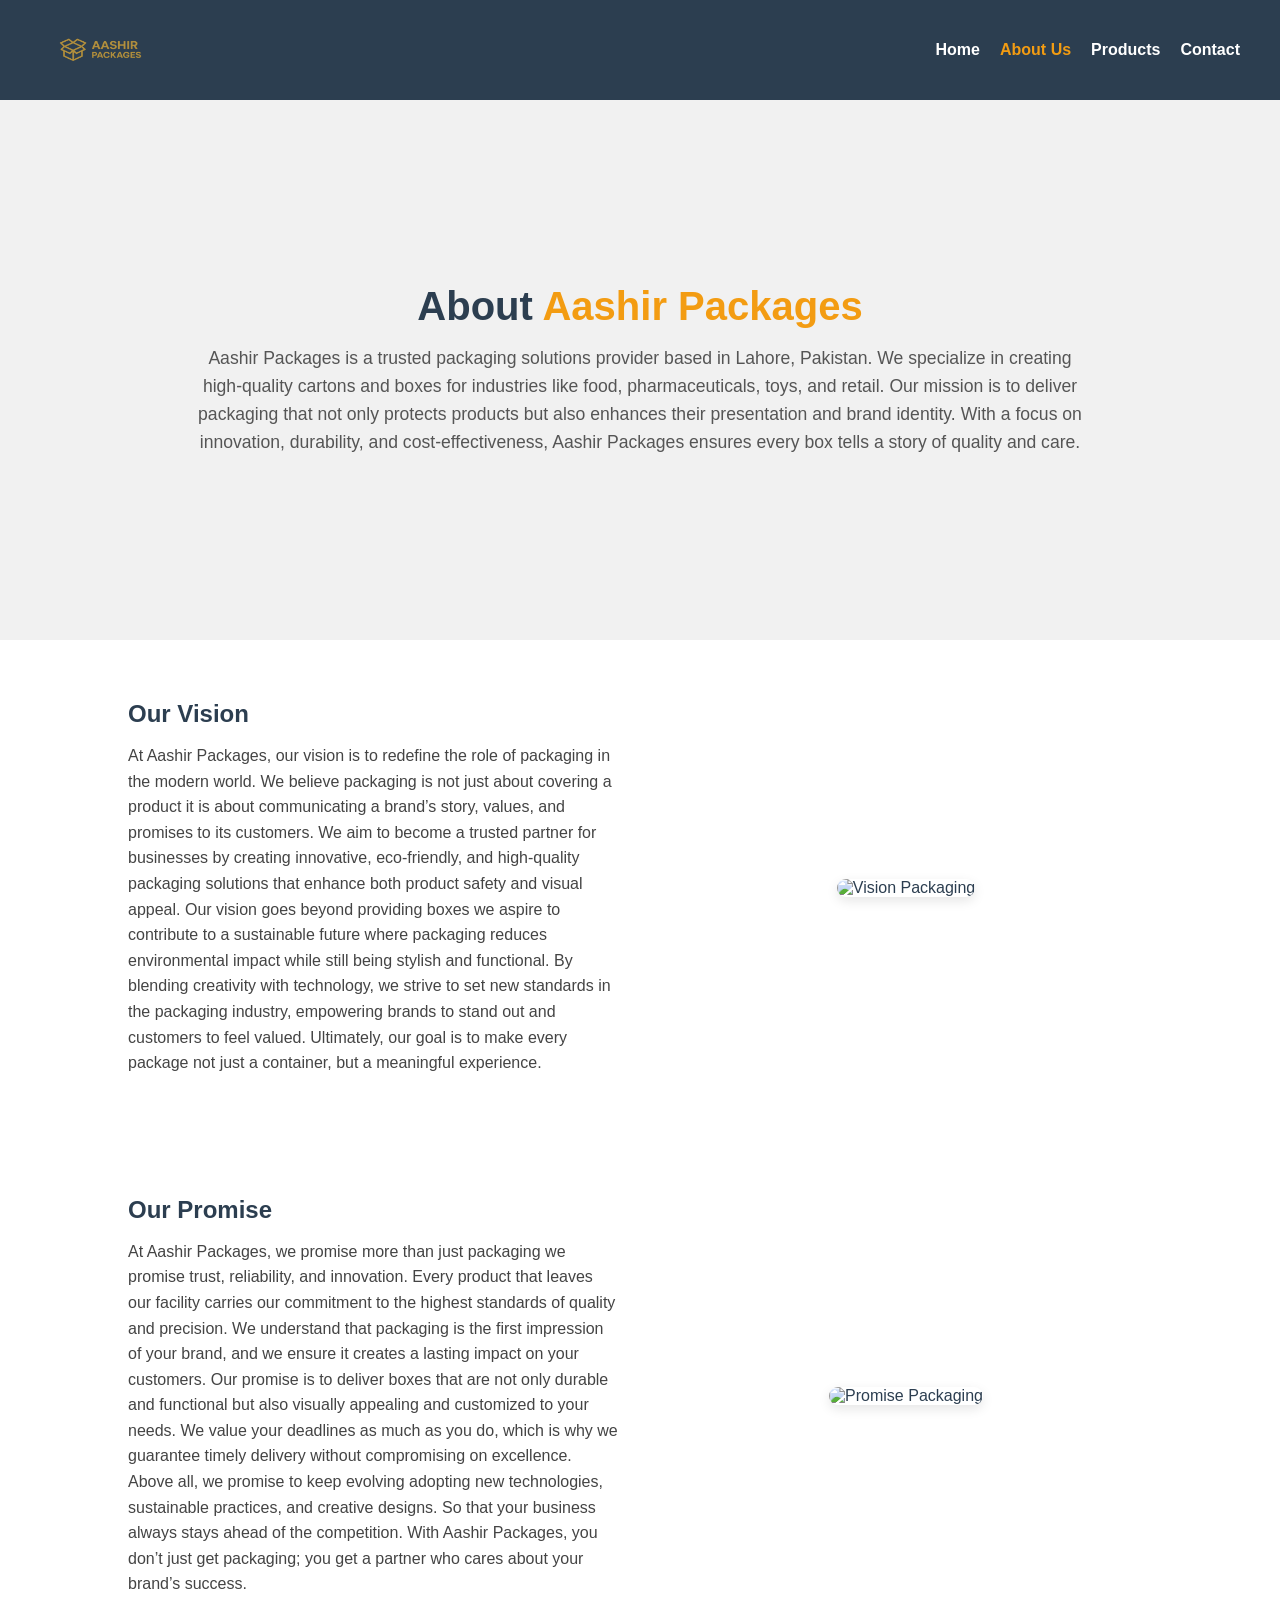
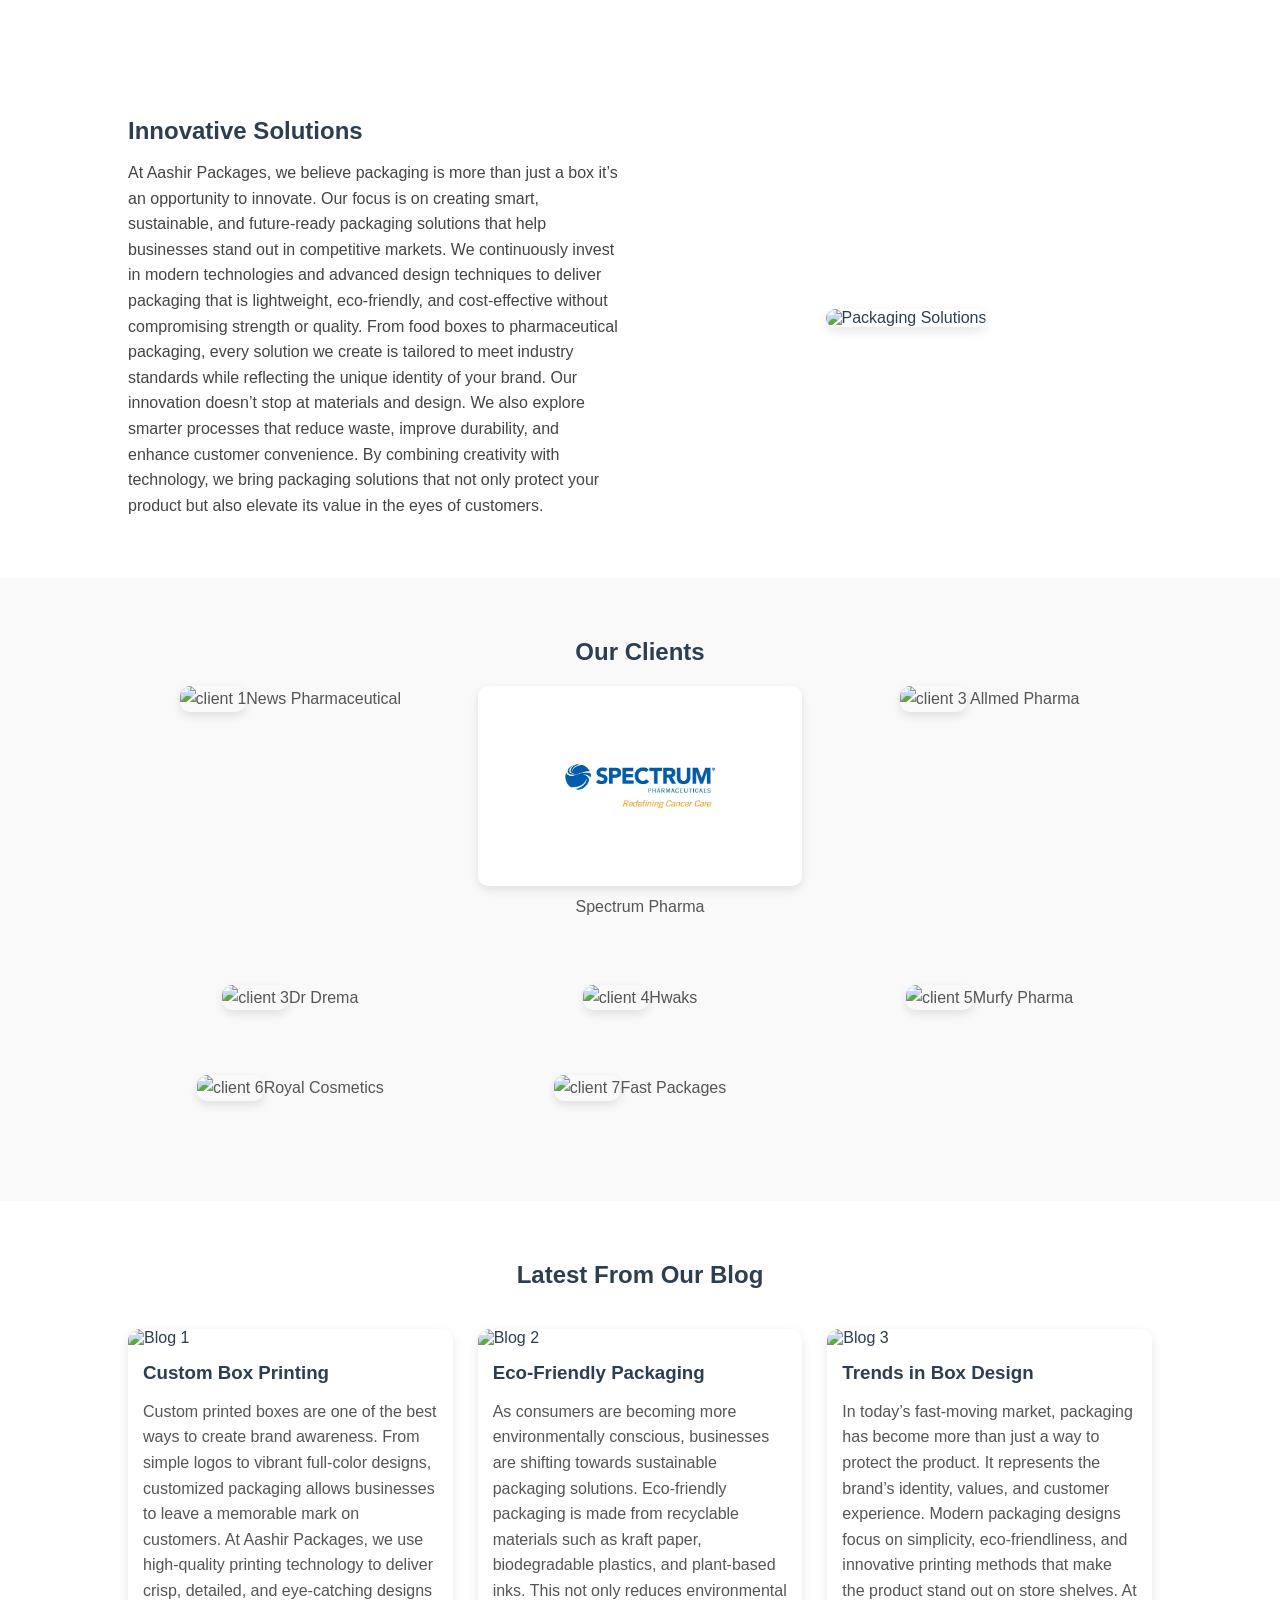
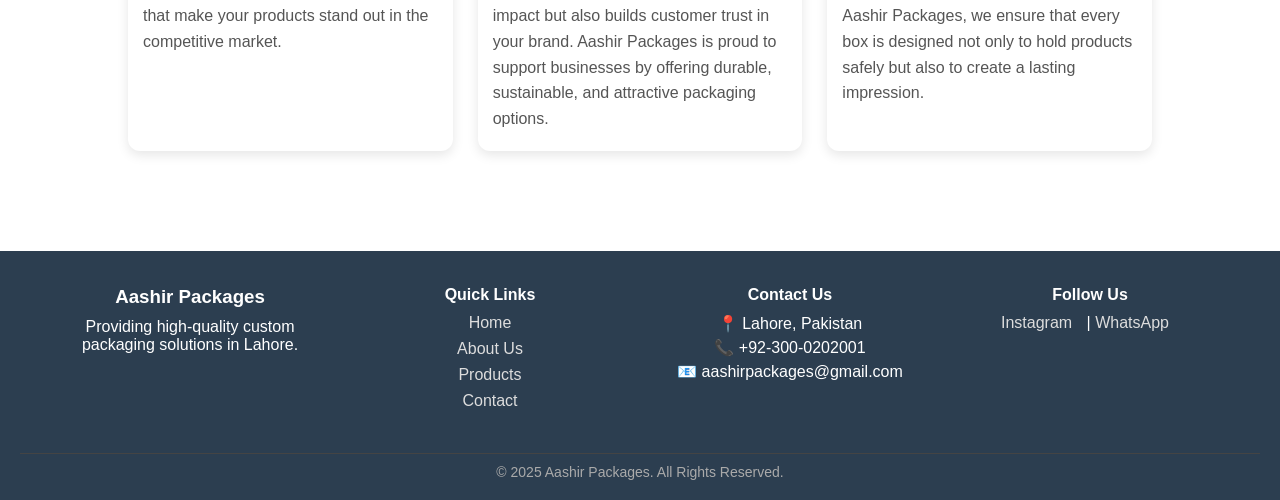
==== about.html @ b2165965 "Add files via upload" ====
<!DOCTYPE html>
<html lang="en">
<head>
  <meta charset="UTF-8">
  <meta name="viewport" content="width=device-width, initial-scale=1.0">
  <title>About Us - Aashir Packages</title>
  <link rel="stylesheet" href="index.html">
  <link rel="stylesheet" href="about.css">
</head>
<body>

  <!-- Navbar (reuse from home) -->
  <header class="navbar">
      <img src="Aashir Packages Logo Design.png" alt="Aashir Packages Logo" class="logo">
      <nav>
          <ul>
              <li><a href="index.html">Home</a></li>
              <li><a href="about.html" class="active">About Us</a></li>
              <li><a href="products.html">Products</a></li>
              <li><a href="contact.html">Contact</a></li>
          </ul>
      </nav>
  </header>

  <!-- About Us Banner -->
  <section class="about-banner">
      <h1>About <span>Aashir Packages</span></h1>
      <p>Aashir Packages is a trusted packaging solutions provider based in Lahore, Pakistan. We specialize in creating high-quality cartons and boxes for industries like food, pharmaceuticals, toys, and retail. Our mission is to deliver packaging that not only protects products but also enhances their presentation and brand identity.

With a focus on innovation, durability, and cost-effectiveness, Aashir Packages ensures every box tells a story of quality and care.</p>
  </section>

  <!-- Vision -->
  <section class="about-section">
      <div class="text">
          <h2>Our Vision</h2>
          <p>
            At Aashir Packages, our vision is to redefine the role of packaging in the modern world. We believe packaging is not just about covering a product it is about communicating a brand’s story, values, and promises to its customers. We aim to become a trusted partner for businesses by creating innovative, eco-friendly, and high-quality packaging solutions that enhance both product safety and visual appeal.

Our vision goes beyond providing boxes we aspire to contribute to a sustainable future where packaging reduces environmental impact while still being stylish and functional. By blending creativity with technology, we strive to set new standards in the packaging industry, empowering brands to stand out and customers to feel valued. Ultimately, our goal is to make every package not just a container, but a meaningful experience.
          </p>
      </div>
      <div class="image">
          <img src="https://images.unsplash.com/photo-1624137527136-66e631bdaa0e?w=600&auto=format&fit=crop&q=60&ixlib=rb-4.1.0&ixid=M3wxMjA3fDB8MHxzZWFyY2h8Mnx8Y2FydG9uc3xlbnwwfHwwfHx8MA%3D%3D" alt="Vision Packaging">
      </div>
  </section>

  <!-- Packaging Promise -->
  <section class="about-section reverse">
      <div class="image">
          <img src="https://plus.unsplash.com/premium_photo-1732212205909-b445f958d89f?w=600&auto=format&fit=crop&q=60&ixlib=rb-4.1.0&ixid=M3wxMjA3fDB8MHxzZWFyY2h8NXx8cHJvbWlzZWQlMjBwYWNrYWdlc3xlbnwwfHwwfHx8MA%3D%3D" alt="Promise Packaging">
      </div>
      <div class="text">
          <h2>Our Promise</h2>
          <p>
          At Aashir Packages, we promise more than just packaging we promise trust, reliability, and innovation. Every product that leaves our facility carries our commitment to the highest standards of quality and precision. We understand that packaging is the first impression of your brand, and we ensure it creates a lasting impact on your customers.

Our promise is to deliver boxes that are not only durable and functional but also visually appealing and customized to your needs. We value your deadlines as much as you do, which is why we guarantee timely delivery without compromising on excellence.

Above all, we promise to keep evolving  adopting new technologies, sustainable practices, and creative designs. So that your business always stays ahead of the competition. With Aashir Packages, you don’t just get packaging; you get a partner who cares about your brand’s success.
          </p>
      </div>
  </section>

  <!-- Solutions -->
  <section class="about-section">
      <div class="text">
          <h2>Innovative Solutions</h2>
          <p>
          At Aashir Packages, we believe packaging is more than just a box it’s an opportunity to innovate. Our focus is on creating smart, sustainable, and future-ready packaging solutions that help businesses stand out in competitive markets.

We continuously invest in modern technologies and advanced design techniques to deliver packaging that is lightweight, eco-friendly, and cost-effective without compromising strength or quality. From food boxes to pharmaceutical packaging, every solution we create is tailored to meet industry standards while reflecting the unique identity of your brand.

Our innovation doesn’t stop at materials and design. We also explore smarter processes that reduce waste, improve durability, and enhance customer convenience. By combining creativity with technology, we bring packaging solutions that not only protect your product but also elevate its value in the eyes of customers.
          </p>
      </div>
      <div class="image">
          <img src="https://plus.unsplash.com/premium_photo-1679858782272-8ee1ba3d4c12?w=600&auto=format&fit=crop&q=60&ixlib=rb-4.1.0&ixid=M3wxMjA3fDB8MHxzZWFyY2h8MXx8Y2FydG9uJTIwYm94ZXN8ZW58MHx8MHx8fDA%3D" alt="Packaging Solutions">
      </div>
  </section>

  <!-- Clients -->
   <section class="about-clients">
      <h2>Our Clients</h2>
      <div class="client-gallery">
            <p><img src="https://lh3.googleusercontent.com/p/AF1QipMiYUg4eE0lXgokO6p1eA0meIdqXmVjiLqwVqsP=s1360-w1360-h1020-rw" alt="client 1">News Pharmaceutical</p>
            <p> <img src="Spectrum-Pharmaceuticals.jpg" alt="client 2"> Spectrum Pharma</p>
            <p> <img src="https://www.allmed.com.pk/allmed-main/btn-1.png" alt="client 3"> Allmed Pharma </p>
            <p> <img src="https://encrypted-tbn0.gstatic.com/images?q=tbn:ANd9GcT8JQiqAJf7-f6ezBRCUidIs2_AaG_Sb95Cfg&s" alt="client 3">Dr Drema</p>
            <p><img src="https://www.sportsheads.com.au/cdn/shop/files/HawthornHawksAFLLargeHead_Logo.jpg?v=1744626499&width=1520" alt="client 4">Hwaks</p>
            <p><img src="https://encrypted-tbn0.gstatic.com/images?q=tbn:ANd9GcRpMY1TXHy8_W752grbyH0KKWX_xX8ch2DWVw&s" alt="client 5">Murfy Pharma</p>
            <p><img src="https://encrypted-tbn0.gstatic.com/images?q=tbn:ANd9GcSxS3Fkta7bb0xxaWMVrRA8tNqjVVpnNU0bTw&s" alt="client 6">Royal Cosmetics</p>
            <p><img src="https://img.freepik.com/premium-vector/fast-delivery-package-logo-template-design_798852-89.jpg" alt="client 7">Fast Packages</p>
      </div>
  </section>

  <!-- Blogs -->
  <section class="about-blogs">
      <h2>Latest From Our Blog</h2>
      <div class="blog-cards">
          <div class="blog-card">
              <img src="https://cdn.pixabay.com/photo/2022/08/25/05/30/printing-7409320_1280.jpg" alt="Blog 1">
              <h3>Custom Box Printing</h3>
              <p>Custom printed boxes are one of the best ways to create brand awareness. From simple logos to vibrant full-color designs, customized packaging allows businesses to leave a memorable mark on customers. At Aashir Packages, we use high-quality printing technology to deliver crisp, detailed, and eye-catching designs that make your products stand out in the competitive market.</p>
          </div>
          <div class="blog-card">
              <img src="https://boxwala.pk/wp-content/uploads/2024/09/Boxes.webp" alt="Blog 2">
              <h3>Eco-Friendly Packaging</h3>
              <p>As consumers are becoming more environmentally conscious, businesses are shifting towards sustainable packaging solutions. Eco-friendly packaging is made from recyclable materials such as kraft paper, biodegradable plastics, and plant-based inks. This not only reduces environmental impact but also builds customer trust in your brand. Aashir Packages is proud to support businesses by offering durable, sustainable, and attractive packaging options.</p>
          </div>
          <div class="blog-card">
              <img src=https://boxwala.pk/wp-content/uploads/2024/09/measuring.webp" alt="Blog 3">
              <h3>Trends in Box Design</h3>
              <p>In today’s fast-moving market, packaging has become more than just a way to protect the product. It represents the brand’s identity, values, and customer experience. Modern packaging designs focus on simplicity, eco-friendliness, and innovative printing methods that make the product stand out on store shelves. At Aashir Packages, we ensure that every box is designed not only to hold products safely but also to create a lasting impression.</p>
          </div>
      </div>
  </section>

   <footer>
  <div class="footer-container">
    <!-- About -->
    <div class="footer-about">
      <h3>Aashir Packages</h3>
      <p>Providing high-quality custom packaging solutions in Lahore.</p>
    </div>

    <!-- Quick Links -->
    <div class="footer-links">
      <h4>Quick Links</h4>
      <ul>
        <li><a href="index.html">Home</a></li>
        <li><a href="about.html">About Us</a></li>
        <li><a href="products.html">Products</a></li>
        <li><a href="contact.html">Contact</a></li>
      </ul>
    </div>

    <!-- Contact Info -->
    <div class="footer-contact"> 
  <h4>Contact Us</h4>
  <p>📍 Lahore, Pakistan</p>
<p>📞 <a href="tel:+923000202001">+92-300-0202001</a></p>
<p>📧 <a href="mailto:aashirpackages@gmail.com">aashirpackages@gmail.com</a></p>
</div>


    <!-- Social Media -->
    <div class="footer-social">
  <h4>Follow Us</h4>
  <a href="https://instagram.com/aashirpackages_14" target="_blank">Instagram</a> |
  <a href="https://wa.me/923000202001" target="_blank">WhatsApp</a>
</div>

  </div>

  <!-- Bottom Line -->
  <p class="footer-bottom">&copy; 2025 Aashir Packages. All Rights Reserved.</p>
</footer>

</body>
</html>
---- about.css ----
/* General */
body {
    margin: 0;
    font-family: Arial, sans-serif;
    color: #2C3E50;
}
/* Navbar */
.navbar {
    display: flex;
    justify-content: space-between;
    align-items: center;
    padding: 15px 50px;
    background-color: #2C3E50;
    position: sticky;
    top: 0;
    z-index: 1000;
}

.logo {
    width: 120px;
}

.navbar ul {
    list-style: none;
    display: flex;
    gap: 25px;
}

.navbar a {
    color: white;
    text-decoration: none;
    font-weight: bold;
}

.navbar a.active {
    color: #FFD700;
}

/* Banner */
.about-banner {
    background: url("https://images.unsplash.com/photo-1700165644892-3dd6b67b25bc?w=600&auto=format&fit=crop&q=60&ixlib=rb-4.1.0&ixid=M3wxMjA3fDB8MHxzZWFyY2h8Mnx8Ym94ZXN8ZW58MHx8MHx8fDA%3D") no-repeat center center/cover;
    height: 60vh;
    display: flex;
    flex-direction: column;
    justify-content: center;
    align-items: center;
    text-align: center;
    color: white;
    padding-top: 80px;
}

.about-banner h1 {
    font-size: 3rem;
}

.about-banner span {
    color: #FFD700;
}

/* General Reset */
* {
  margin: 0;
  padding: 0;
  box-sizing: border-box;
}

/* Navbar */
.navbar {
  display: flex;
  justify-content: space-between;
  align-items: center;
  background-color: #2c3e50;
  padding: 15px 40px;
  position: sticky;
  top: 0;
  z-index: 1000;
}

.navbar .logo {
  height: 70px; /* Bigger logo */
}

.navbar nav ul {
  list-style: none;
  display: flex;
  gap: 20px;
}

.navbar nav ul li a {
  text-decoration: none;
  color: white;
  font-weight: bold;
  transition: color 0.3s;
}

.navbar nav ul li a:hover,
.navbar nav ul li a.active {
  color: #f39c12;
}

/* About Banner */
.about-banner {
  text-align: center;
  background: #f1f1f1;
  padding: 60px 20px;
}

.about-banner h1 {
  font-size: 2.5rem;
  margin-bottom: 15px;
  color: #2c3e50;
}

.about-banner span {
  color: #f39c12;
}

.about-banner p {
  font-size: 1.1rem;
  color: #555;
  max-width: 900px;
  margin: 0 auto;
  line-height: 1.6;
}

/* About Sections */
.about-section {
  display: flex;
  align-items: center;
  justify-content: space-between;
  padding: 60px 10%;
  gap: 40px;
}

.about-section.reverse {
  flex-direction: row-reverse;
}

.about-section .text {
  flex: 1;
}

.about-section .text h2 {
  color: #2c3e50;
  margin-bottom: 15px;
}

.about-section .text p {
  color: #444;
  line-height: 1.6;
}

.about-section .image {
  flex: 1;
  text-align: center;
}

.about-section .image img {
  width: 100%;
  max-width: 500px;  /* keeps images same size */
  height: 350px;      /* fixed height */
  object-fit: cover;  /* crops evenly */
  border-radius: 10px;
  box-shadow: 0 4px 12px rgba(0,0,0,0.1);
}

/* Clients */
.about-clients {
  text-align: center;
  padding: 60px 10%;
  background: #f9f9f9;
}

.about-clients h2 {
  margin-bottom: 20px;
  color: #2c3e50;
}

.about-clients p {
  max-width: 800px;
  margin: 0 auto 40px;
  color: #555;
  line-height: 1.6;
}

.client-gallery {
  display: grid;
  grid-template-columns: repeat(auto-fill, minmax(250px, 1fr));
  gap: 25px;
}

.client-gallery img {
  width: 100%;
  height: 200px;   /* same size for all */
  object-fit: cover;
  border-radius: 10px;
  box-shadow: 0 4px 10px rgba(0,0,0,0.1);
  transition: transform 0.3s;
}

.client-gallery img:hover {
  transform: scale(1.05);
}

/* Blog Cards */
.about-blogs {
  padding: 60px 10%;
}

.about-blogs h2 {
  text-align: center;
  margin-bottom: 40px;
  color: #2c3e50;
}

.blog-cards {
  display: grid;
  grid-template-columns: repeat(auto-fit, minmax(300px, 1fr));
  gap: 25px;
}

.blog-card {
  background: white;
  border-radius: 12px;
  box-shadow: 0 4px 12px rgba(0,0,0,0.1);
  overflow: hidden;
  transition: transform 0.3s;
}

.blog-card img {
  width: 100%;
  height: 200px;
  object-fit: cover;
}

.blog-card h3 {
  padding: 15px;
  color: #2c3e50;
}

.blog-card p {
  padding: 0 15px 20px;
  color: #555;
  line-height: 1.6;
}

.blog-card:hover {
  transform: translateY(-5px);
}

/* Footer */
footer {
  background: #2c3e50;
  color: white;
  text-align: center;
  padding: 20px;
  margin-top: 40px;
}

.footer-container {
  display: flex;
  justify-content: space-between;
  flex-wrap: wrap;
  max-width: 1200px;
  margin: auto;
}

.footer-container div {
  flex: 1;
  margin: 15px;
  min-width: 200px;
}

.footer-container h3,
.footer-container h4 {
  color: #fff;
  margin-bottom: 10px;
}

.footer-links ul {
  list-style: none;
  padding: 0;
}

.footer-links ul li {
  margin-bottom: 8px;
}

.footer-links ul li a {
  color: #ddd;
  text-decoration: none;
  transition: color 0.3s;
}

.footer-links ul li a:hover {
  color: #ffcc00;
}

.footer-contact p,
.footer-social a {
  margin: 5px 0;
}

.footer-social a {
  color: #ddd;
  text-decoration: none;
  margin-right: 10px;
  transition: color 0.3s;
}

.footer-social a:hover {
  color: #ffcc00;
}

.footer-bottom {
  text-align: center;
  margin-top: 20px;
  border-top: 1px solid #444;
  padding-top: 10px;
  font-size: 14px;
  color: #aaa;
}

.footer-contact a {
  color: white;              /* white text */
  text-decoration: none;     /* remove underline */
  font-weight: 500;          /* optional: make it a little bold */
}
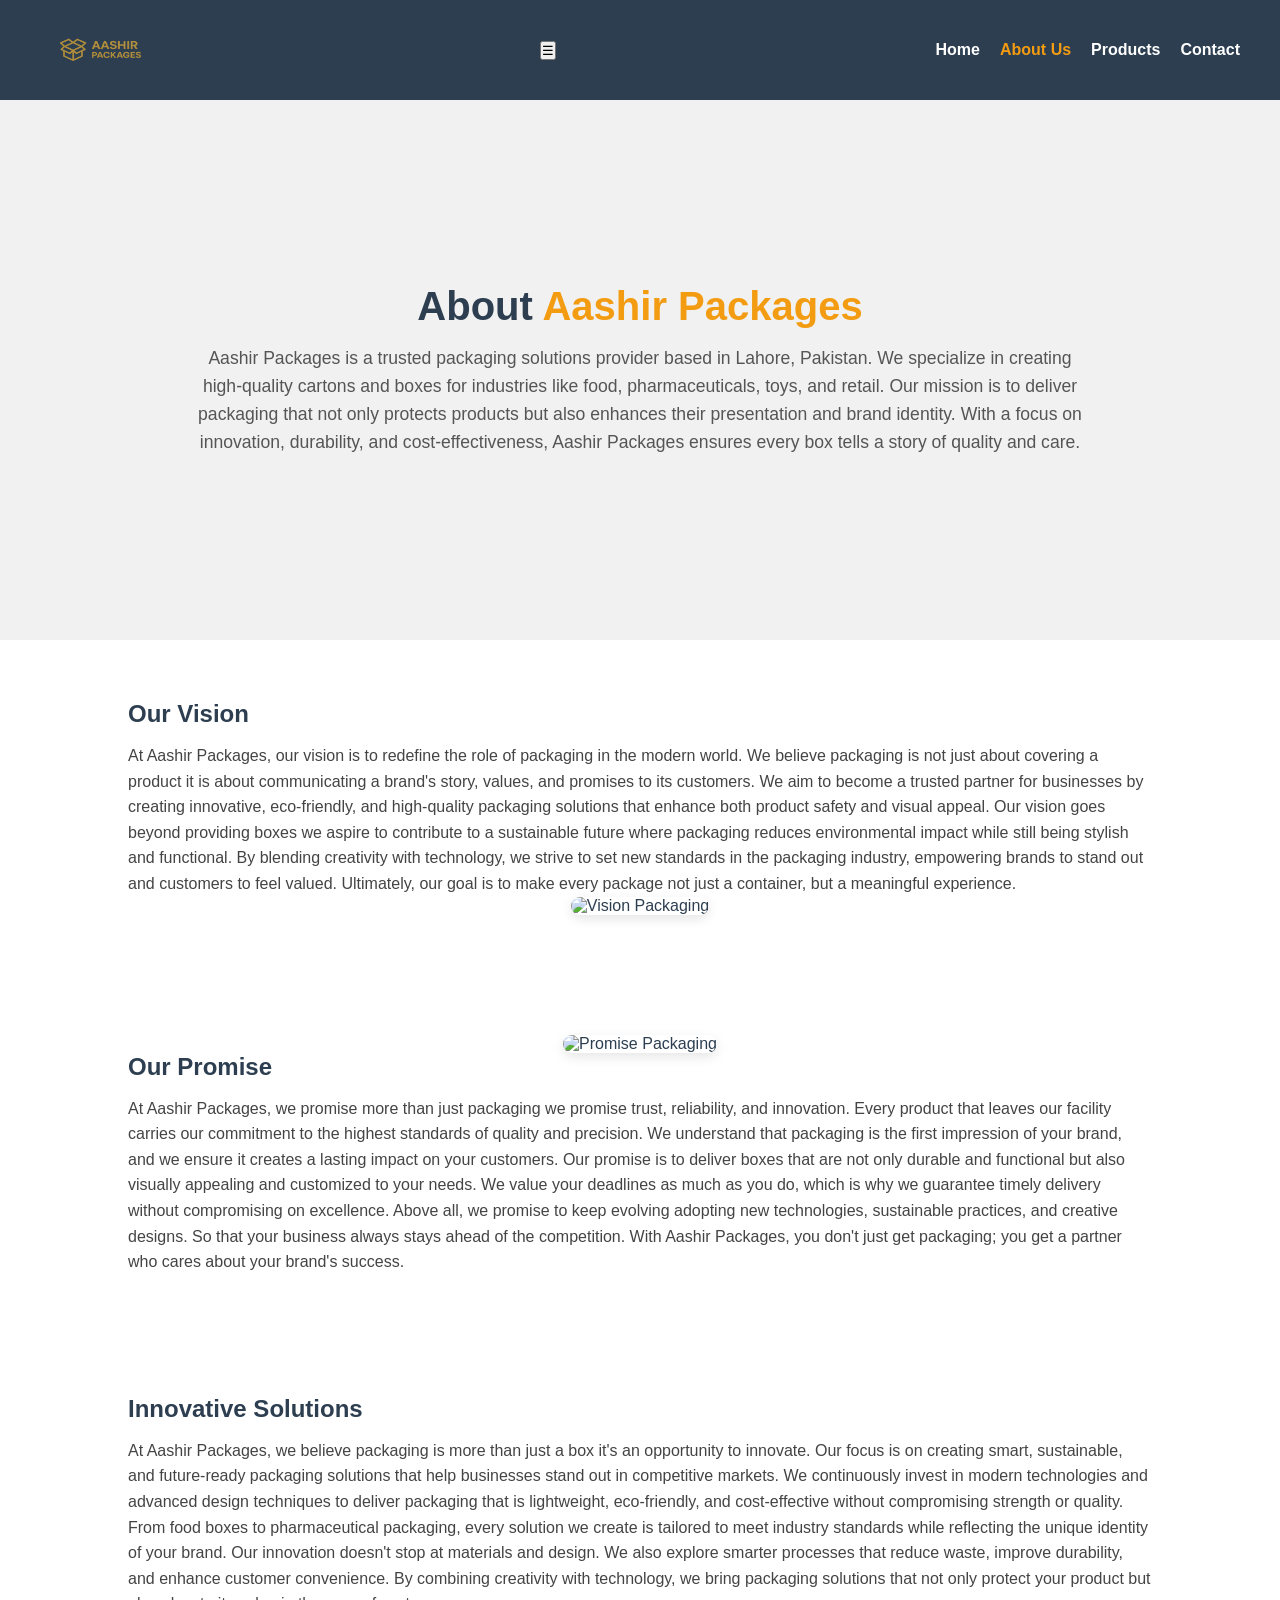
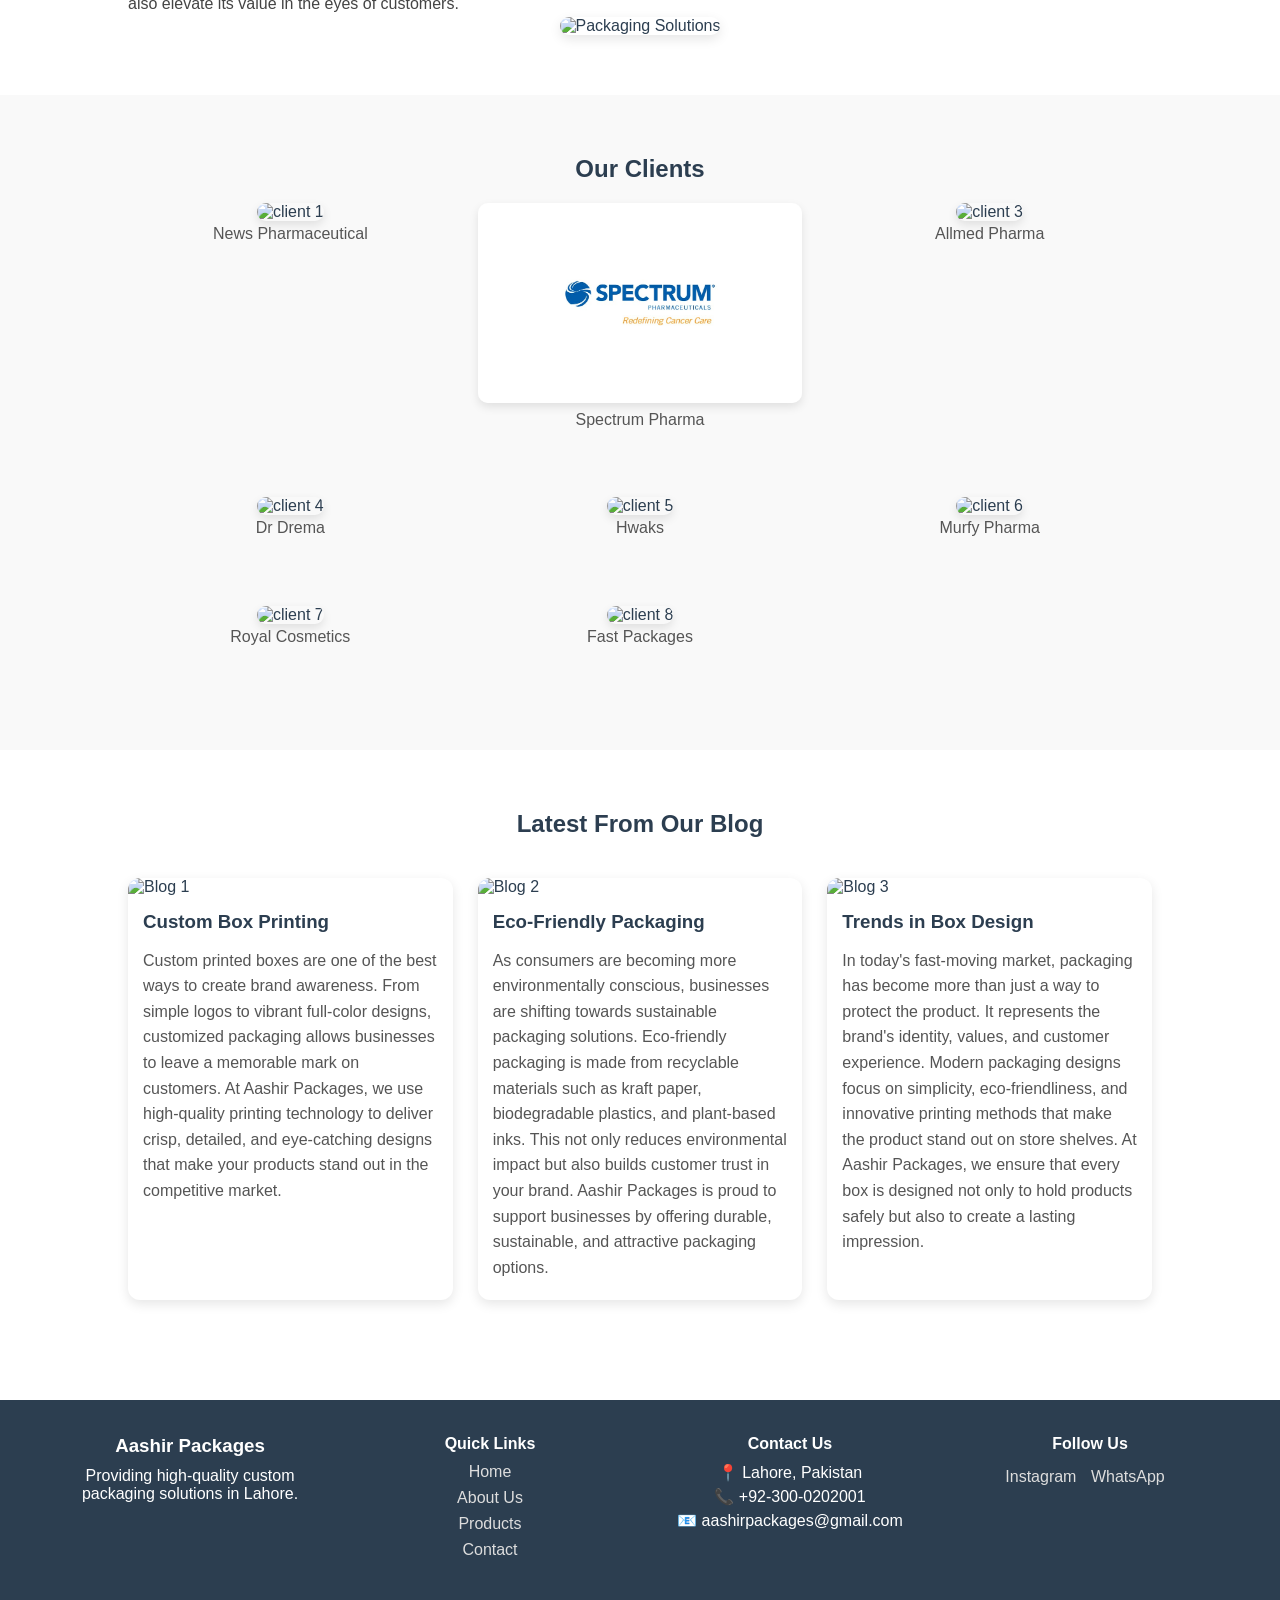
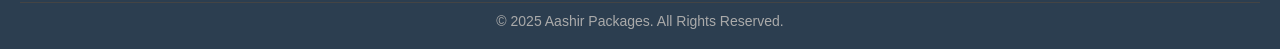
==== commit 20516d67: "Update about.html" ====
--- a/about.html
+++ b/about.html
@@ -4,16 +4,19 @@
   <meta charset="UTF-8">
   <meta name="viewport" content="width=device-width, initial-scale=1.0">
   <title>About Us - Aashir Packages</title>
-  <link rel="stylesheet" href="index.html">
   <link rel="stylesheet" href="about.css">
+  <!-- RESPONSIVE META TAGS ADDED -->
+  <meta name="theme-color" content="#ffffff">
 </head>
 <body>
 
   <!-- Navbar (reuse from home) -->
   <header class="navbar">
       <img src="Aashir Packages Logo Design.png" alt="Aashir Packages Logo" class="logo">
+      <!-- MOBILE MENU TOGGLE ADDED -->
+      <button class="mobile-menu-toggle" aria-label="Toggle menu">☰</button>
       <nav>
-          <ul>
+          <ul class="nav-menu">
               <li><a href="index.html">Home</a></li>
               <li><a href="about.html" class="active">About Us</a></li>
               <li><a href="products.html">Products</a></li>
@@ -24,29 +27,34 @@
 
   <!-- About Us Banner -->
   <section class="about-banner">
+    <div class="about-banner-content">
       <h1>About <span>Aashir Packages</span></h1>
       <p>Aashir Packages is a trusted packaging solutions provider based in Lahore, Pakistan. We specialize in creating high-quality cartons and boxes for industries like food, pharmaceuticals, toys, and retail. Our mission is to deliver packaging that not only protects products but also enhances their presentation and brand identity.
 
-With a focus on innovation, durability, and cost-effectiveness, Aashir Packages ensures every box tells a story of quality and care.</p>
+      With a focus on innovation, durability, and cost-effectiveness, Aashir Packages ensures every box tells a story of quality and care.</p>
+    </div>
   </section>
 
   <!-- Vision -->
   <section class="about-section">
+    <div class="about-container">
       <div class="text">
           <h2>Our Vision</h2>
           <p>
-            At Aashir Packages, our vision is to redefine the role of packaging in the modern world. We believe packaging is not just about covering a product it is about communicating a brand’s story, values, and promises to its customers. We aim to become a trusted partner for businesses by creating innovative, eco-friendly, and high-quality packaging solutions that enhance both product safety and visual appeal.
-
-Our vision goes beyond providing boxes we aspire to contribute to a sustainable future where packaging reduces environmental impact while still being stylish and functional. By blending creativity with technology, we strive to set new standards in the packaging industry, empowering brands to stand out and customers to feel valued. Ultimately, our goal is to make every package not just a container, but a meaningful experience.
+            At Aashir Packages, our vision is to redefine the role of packaging in the modern world. We believe packaging is not just about covering a product it is about communicating a brand's story, values, and promises to its customers. We aim to become a trusted partner for businesses by creating innovative, eco-friendly, and high-quality packaging solutions that enhance both product safety and visual appeal.
+
+            Our vision goes beyond providing boxes we aspire to contribute to a sustainable future where packaging reduces environmental impact while still being stylish and functional. By blending creativity with technology, we strive to set new standards in the packaging industry, empowering brands to stand out and customers to feel valued. Ultimately, our goal is to make every package not just a container, but a meaningful experience.
           </p>
       </div>
       <div class="image">
           <img src="https://images.unsplash.com/photo-1624137527136-66e631bdaa0e?w=600&auto=format&fit=crop&q=60&ixlib=rb-4.1.0&ixid=M3wxMjA3fDB8MHxzZWFyY2h8Mnx8Y2FydG9uc3xlbnwwfHwwfHx8MA%3D%3D" alt="Vision Packaging">
       </div>
+    </div>
   </section>
 
   <!-- Packaging Promise -->
   <section class="about-section reverse">
+    <div class="about-container">
       <div class="image">
           <img src="https://plus.unsplash.com/premium_photo-1732212205909-b445f958d89f?w=600&auto=format&fit=crop&q=60&ixlib=rb-4.1.0&ixid=M3wxMjA3fDB8MHxzZWFyY2h8NXx8cHJvbWlzZWQlMjBwYWNrYWdlc3xlbnwwfHwwfHx8MA%3D%3D" alt="Promise Packaging">
       </div>
@@ -55,47 +63,77 @@
           <p>
           At Aashir Packages, we promise more than just packaging we promise trust, reliability, and innovation. Every product that leaves our facility carries our commitment to the highest standards of quality and precision. We understand that packaging is the first impression of your brand, and we ensure it creates a lasting impact on your customers.
 
-Our promise is to deliver boxes that are not only durable and functional but also visually appealing and customized to your needs. We value your deadlines as much as you do, which is why we guarantee timely delivery without compromising on excellence.
-
-Above all, we promise to keep evolving  adopting new technologies, sustainable practices, and creative designs. So that your business always stays ahead of the competition. With Aashir Packages, you don’t just get packaging; you get a partner who cares about your brand’s success.
+          Our promise is to deliver boxes that are not only durable and functional but also visually appealing and customized to your needs. We value your deadlines as much as you do, which is why we guarantee timely delivery without compromising on excellence.
+
+          Above all, we promise to keep evolving adopting new technologies, sustainable practices, and creative designs. So that your business always stays ahead of the competition. With Aashir Packages, you don't just get packaging; you get a partner who cares about your brand's success.
           </p>
       </div>
+    </div>
   </section>
 
   <!-- Solutions -->
   <section class="about-section">
+    <div class="about-container">
       <div class="text">
           <h2>Innovative Solutions</h2>
           <p>
-          At Aashir Packages, we believe packaging is more than just a box it’s an opportunity to innovate. Our focus is on creating smart, sustainable, and future-ready packaging solutions that help businesses stand out in competitive markets.
-
-We continuously invest in modern technologies and advanced design techniques to deliver packaging that is lightweight, eco-friendly, and cost-effective without compromising strength or quality. From food boxes to pharmaceutical packaging, every solution we create is tailored to meet industry standards while reflecting the unique identity of your brand.
-
-Our innovation doesn’t stop at materials and design. We also explore smarter processes that reduce waste, improve durability, and enhance customer convenience. By combining creativity with technology, we bring packaging solutions that not only protect your product but also elevate its value in the eyes of customers.
+          At Aashir Packages, we believe packaging is more than just a box it's an opportunity to innovate. Our focus is on creating smart, sustainable, and future-ready packaging solutions that help businesses stand out in competitive markets.
+
+          We continuously invest in modern technologies and advanced design techniques to deliver packaging that is lightweight, eco-friendly, and cost-effective without compromising strength or quality. From food boxes to pharmaceutical packaging, every solution we create is tailored to meet industry standards while reflecting the unique identity of your brand.
+
+          Our innovation doesn't stop at materials and design. We also explore smarter processes that reduce waste, improve durability, and enhance customer convenience. By combining creativity with technology, we bring packaging solutions that not only protect your product but also elevate its value in the eyes of customers.
           </p>
       </div>
       <div class="image">
           <img src="https://plus.unsplash.com/premium_photo-1679858782272-8ee1ba3d4c12?w=600&auto=format&fit=crop&q=60&ixlib=rb-4.1.0&ixid=M3wxMjA3fDB8MHxzZWFyY2h8MXx8Y2FydG9uJTIwYm94ZXN8ZW58MHx8MHx8fDA%3D" alt="Packaging Solutions">
       </div>
+    </div>
   </section>
 
   <!-- Clients -->
-   <section class="about-clients">
+  <section class="about-clients">
+    <div class="clients-container">
       <h2>Our Clients</h2>
       <div class="client-gallery">
-            <p><img src="https://lh3.googleusercontent.com/p/AF1QipMiYUg4eE0lXgokO6p1eA0meIdqXmVjiLqwVqsP=s1360-w1360-h1020-rw" alt="client 1">News Pharmaceutical</p>
-            <p> <img src="Spectrum-Pharmaceuticals.jpg" alt="client 2"> Spectrum Pharma</p>
-            <p> <img src="https://www.allmed.com.pk/allmed-main/btn-1.png" alt="client 3"> Allmed Pharma </p>
-            <p> <img src="https://encrypted-tbn0.gstatic.com/images?q=tbn:ANd9GcT8JQiqAJf7-f6ezBRCUidIs2_AaG_Sb95Cfg&s" alt="client 3">Dr Drema</p>
-            <p><img src="https://www.sportsheads.com.au/cdn/shop/files/HawthornHawksAFLLargeHead_Logo.jpg?v=1744626499&width=1520" alt="client 4">Hwaks</p>
-            <p><img src="https://encrypted-tbn0.gstatic.com/images?q=tbn:ANd9GcRpMY1TXHy8_W752grbyH0KKWX_xX8ch2DWVw&s" alt="client 5">Murfy Pharma</p>
-            <p><img src="https://encrypted-tbn0.gstatic.com/images?q=tbn:ANd9GcSxS3Fkta7bb0xxaWMVrRA8tNqjVVpnNU0bTw&s" alt="client 6">Royal Cosmetics</p>
-            <p><img src="https://img.freepik.com/premium-vector/fast-delivery-package-logo-template-design_798852-89.jpg" alt="client 7">Fast Packages</p>
-      </div>
+        <div class="client-item">
+          <img src="https://lh3.googleusercontent.com/p/AF1QipMiYUg4eE0lXgokO6p1eA0meIdqXmVjiLqwVqsP=s1360-w1360-h1020-rw" alt="client 1">
+          <p>News Pharmaceutical</p>
+        </div>
+        <div class="client-item">
+          <img src="Spectrum-Pharmaceuticals.jpg" alt="client 2">
+          <p>Spectrum Pharma</p>
+        </div>
+        <div class="client-item">
+          <img src="https://www.allmed.com.pk/allmed-main/btn-1.png" alt="client 3">
+          <p>Allmed Pharma</p>
+        </div>
+        <div class="client-item">
+          <img src="https://encrypted-tbn0.gstatic.com/images?q=tbn:ANd9GcT8JQiqAJf7-f6ezBRCUidIs2_AaG_Sb95Cfg&s" alt="client 4">
+          <p>Dr Drema</p>
+        </div>
+        <div class="client-item">
+          <img src="https://www.sportsheads.com.au/cdn/shop/files/HawthornHawksAFLLargeHead_Logo.jpg?v=1744626499&width=1520" alt="client 5">
+          <p>Hwaks</p>
+        </div>
+        <div class="client-item">
+          <img src="https://encrypted-tbn0.gstatic.com/images?q=tbn:ANd9GcRpMY1TXHy8_W752grbyH0KKWX_xX8ch2DWVw&s" alt="client 6">
+          <p>Murfy Pharma</p>
+        </div>
+        <div class="client-item">
+          <img src="https://encrypted-tbn0.gstatic.com/images?q=tbn:ANd9GcSxS3Fkta7bb0xxaWMVrRA8tNqjVVpnNU0bTw&s" alt="client 7">
+          <p>Royal Cosmetics</p>
+        </div>
+        <div class="client-item">
+          <img src="https://img.freepik.com/premium-vector/fast-delivery-package-logo-template-design_798852-89.jpg" alt="client 8">
+          <p>Fast Packages</p>
+        </div>
+      </div>
+    </div>
   </section>
 
   <!-- Blogs -->
   <section class="about-blogs">
+    <div class="blogs-container">
       <h2>Latest From Our Blog</h2>
       <div class="blog-cards">
           <div class="blog-card">
@@ -109,53 +147,80 @@
               <p>As consumers are becoming more environmentally conscious, businesses are shifting towards sustainable packaging solutions. Eco-friendly packaging is made from recyclable materials such as kraft paper, biodegradable plastics, and plant-based inks. This not only reduces environmental impact but also builds customer trust in your brand. Aashir Packages is proud to support businesses by offering durable, sustainable, and attractive packaging options.</p>
           </div>
           <div class="blog-card">
-              <img src=https://boxwala.pk/wp-content/uploads/2024/09/measuring.webp" alt="Blog 3">
+              <!-- FIXED MISSING QUOTE IN IMG SRC -->
+              <img src="https://boxwala.pk/wp-content/uploads/2024/09/measuring.webp" alt="Blog 3">
               <h3>Trends in Box Design</h3>
-              <p>In today’s fast-moving market, packaging has become more than just a way to protect the product. It represents the brand’s identity, values, and customer experience. Modern packaging designs focus on simplicity, eco-friendliness, and innovative printing methods that make the product stand out on store shelves. At Aashir Packages, we ensure that every box is designed not only to hold products safely but also to create a lasting impression.</p>
+              <p>In today's fast-moving market, packaging has become more than just a way to protect the product. It represents the brand's identity, values, and customer experience. Modern packaging designs focus on simplicity, eco-friendliness, and innovative printing methods that make the product stand out on store shelves. At Aashir Packages, we ensure that every box is designed not only to hold products safely but also to create a lasting impression.</p>
           </div>
       </div>
-  </section>
-
-   <footer>
-  <div class="footer-container">
-    <!-- About -->
-    <div class="footer-about">
-      <h3>Aashir Packages</h3>
-      <p>Providing high-quality custom packaging solutions in Lahore.</p>
-    </div>
-
-    <!-- Quick Links -->
-    <div class="footer-links">
-      <h4>Quick Links</h4>
-      <ul>
-        <li><a href="index.html">Home</a></li>
-        <li><a href="about.html">About Us</a></li>
-        <li><a href="products.html">Products</a></li>
-        <li><a href="contact.html">Contact</a></li>
-      </ul>
-    </div>
-
-    <!-- Contact Info -->
-    <div class="footer-contact"> 
-  <h4>Contact Us</h4>
-  <p>📍 Lahore, Pakistan</p>
-<p>📞 <a href="tel:+923000202001">+92-300-0202001</a></p>
-<p>📧 <a href="mailto:aashirpackages@gmail.com">aashirpackages@gmail.com</a></p>
-</div>
-
-
-    <!-- Social Media -->
-    <div class="footer-social">
-  <h4>Follow Us</h4>
-  <a href="https://instagram.com/aashirpackages_14" target="_blank">Instagram</a> |
-  <a href="https://wa.me/923000202001" target="_blank">WhatsApp</a>
-</div>
-
-  </div>
-
-  <!-- Bottom Line -->
-  <p class="footer-bottom">&copy; 2025 Aashir Packages. All Rights Reserved.</p>
-</footer>
+    </div>
+  </section>
+
+  <footer>
+    <div class="footer-container">
+      <!-- About -->
+      <div class="footer-about">
+        <h3>Aashir Packages</h3>
+        <p>Providing high-quality custom packaging solutions in Lahore.</p>
+      </div>
+
+      <!-- Quick Links -->
+      <div class="footer-links">
+        <h4>Quick Links</h4>
+        <ul>
+          <li><a href="index.html">Home</a></li>
+          <li><a href="about.html">About Us</a></li>
+          <li><a href="products.html">Products</a></li>
+          <li><a href="contact.html">Contact</a></li>
+        </ul>
+      </div>
+
+      <!-- Contact Info -->
+      <div class="footer-contact"> 
+        <h4>Contact Us</h4>
+        <p>📍 Lahore, Pakistan</p>
+        <p>📞 <a href="tel:+923000202001">+92-300-0202001</a></p>
+        <p>📧 <a href="mailto:aashirpackages@gmail.com">aashirpackages@gmail.com</a></p>
+      </div>
+
+      <!-- Social Media -->
+      <div class="footer-social">
+        <h4>Follow Us</h4>
+        <div class="social-links">
+          <a href="https://instagram.com/aashirpackages_14" target="_blank">Instagram</a>
+          <a href="https://wa.me/923000202001" target="_blank">WhatsApp</a>
+        </div>
+      </div>
+    </div>
+
+    <!-- Bottom Line -->
+    <p class="footer-bottom">&copy; 2025 Aashir Packages. All Rights Reserved.</p>
+  </footer>
+
+  <!-- RESPONSIVE JAVASCRIPT ADDED -->
+  <script>
+    // Mobile menu toggle functionality
+    document.addEventListener('DOMContentLoaded', function() {
+      const mobileMenuToggle = document.querySelector('.mobile-menu-toggle');
+      const navMenu = document.querySelector('.nav-menu');
+      
+      if (mobileMenuToggle && navMenu) {
+        mobileMenuToggle.addEventListener('click', function() {
+          navMenu.classList.toggle('active');
+          mobileMenuToggle.classList.toggle('active');
+        });
+      }
+      
+      // Close menu when clicking on a link
+      const navLinks = document.querySelectorAll('.nav-menu a');
+      navLinks.forEach(link => {
+        link.addEventListener('click', function() {
+          navMenu.classList.remove('active');
+          mobileMenuToggle.classList.remove('active');
+        });
+      });
+    });
+  </script>
 
 </body>
 </html>
